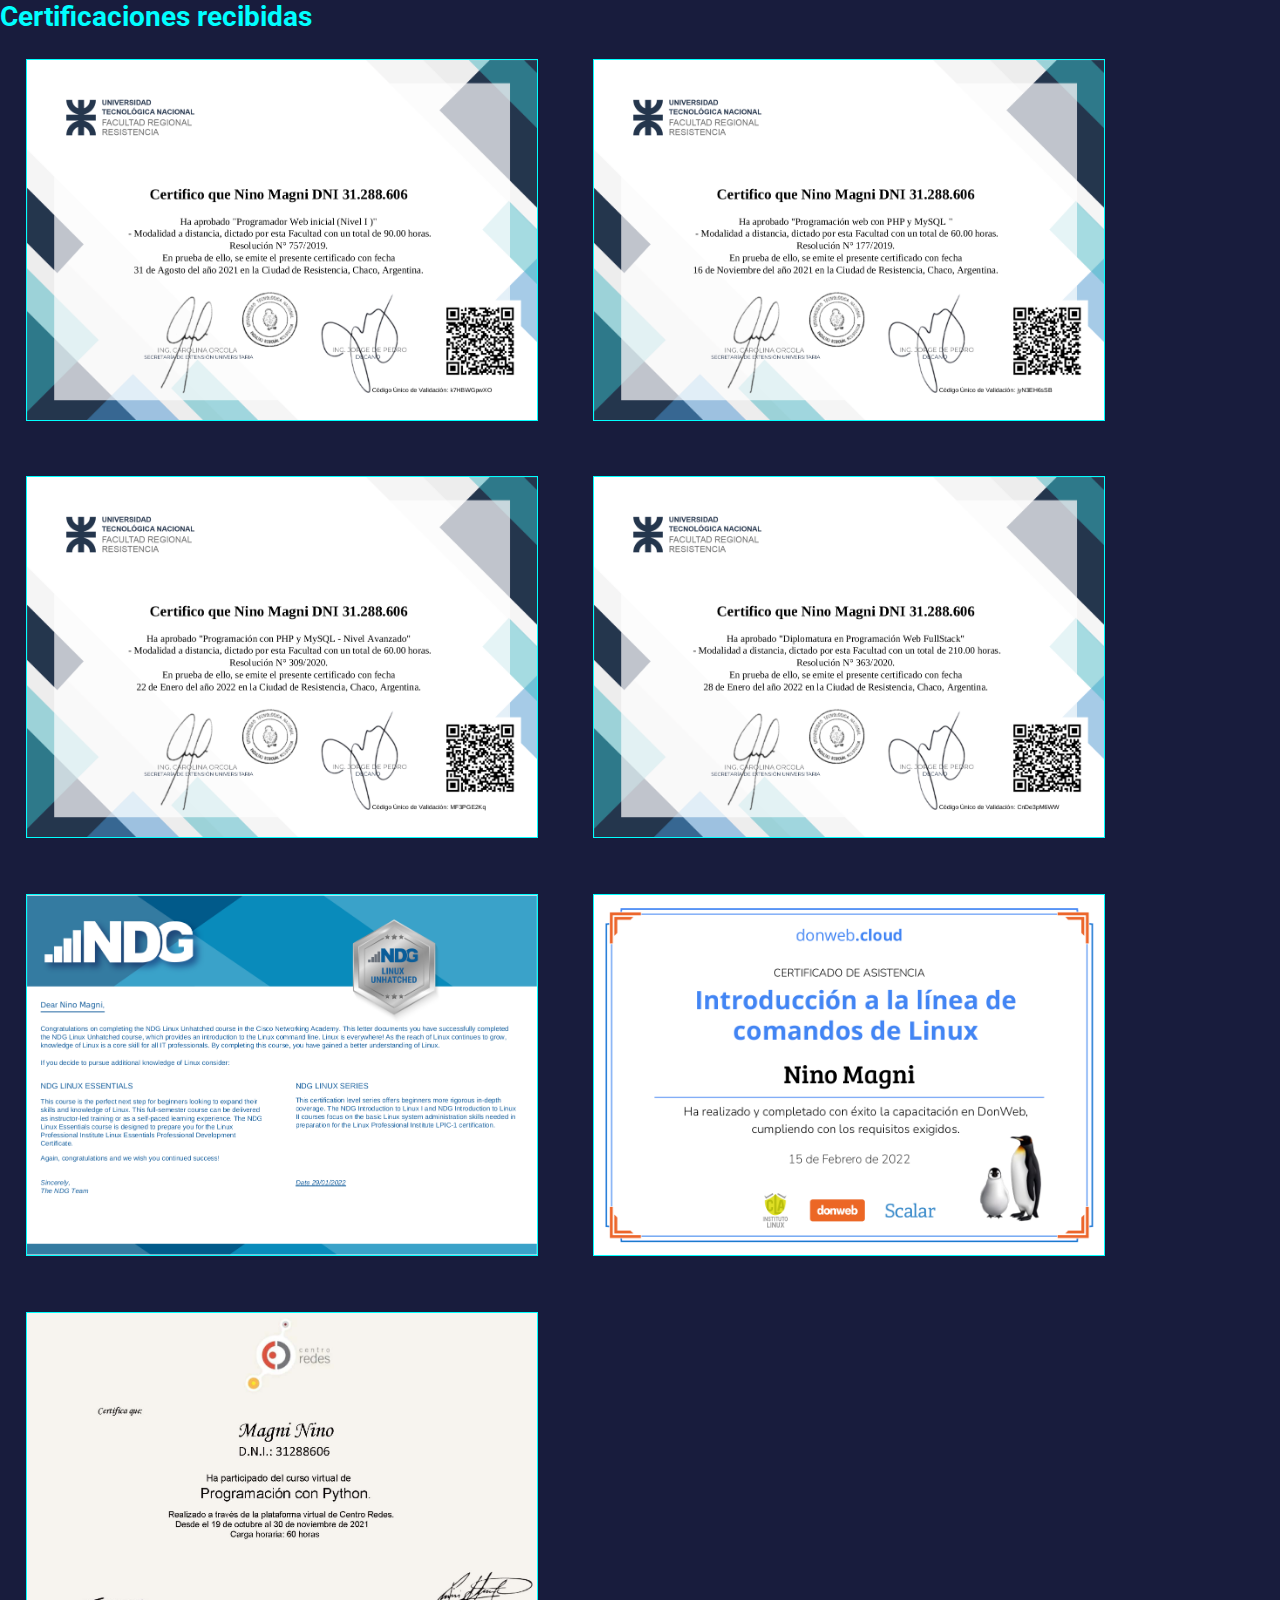
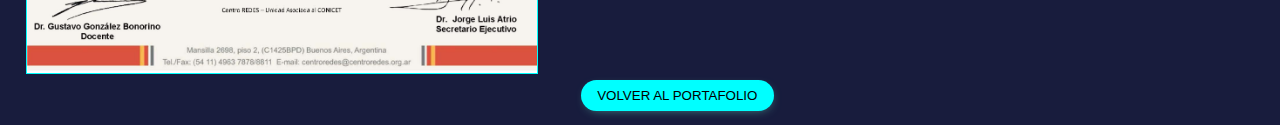
==== certificaciones.html @ 01655ffc "portafolio responsive" ====
<!DOCTYPE html>
<html lang="en">
<head>
    <meta charset="UTF-8">
    <meta http-equiv="X-UA-Compatible" content="IE=edge">
    <meta name="viewport" content="width=device-width, initial-scale=1.0">
    <title>Certificaciones</title>
    <link rel="stylesheet" href="css/style.css">
</head>
<body>
    <div class="contenedorDescripcion">
    <h2>Certificaciones recibidas</h2>

    <div class="contenedorImg">
    <img src="./certificaciones/cert_aprob_39301_2000_2_2021-08-31-10-09-14.png" alt="">
    <img src="./certificaciones/cert_aprob_39301_1996_2_2021-11-16-11-45-36.png" alt="">
    <img src="./certificaciones/cert_aprob_39301_2001_2_2022-01-22-09-38-11.png" alt="">
    <img src="./certificaciones/cerificadofinal.png" alt="">
    <img src="./certificaciones/NinoMagni-NDG Linux Unhatc-certificate.png" alt="">
    <img src="./certificaciones/ninomagni75_gmail_com.png" alt="">
    <img src="./certificaciones/Nino Magni.png" alt="">
    <a href="./index.html"><button class="btn_enviar">Volver al portafolio</button></a>
</div>
</div>
</body>
</html>
---- css/style.css ----
@import url('https://fonts.googleapis.com/css2?family=Roboto:wght@300&display=swap');
*{
    margin: 0;
    padding: 0;
    box-sizing: border-box;
}
body {
    font-family: 'Roboto', sans-serif;
    overflow-x: hidden;
    font-size: 16px;
}
.wrapper
{
    width: 100vw;
    background-color: #181c3d;
    color: rgb(252, 240, 255);
}
.navbar{
    display: flex;
    justify-content: space-between;
    padding: 2em;
}
.brand {
    margin-top: -7px;
}
.brand span {
    color: #00ffff;
}
.menu{
    display: flex;
    width: 50%;
    justify-content: space-around;
}
.menu li {
    list-style: none;
}

.menu a {
    color: #fff;
    text-decoration: none;
    padding: .625rem 1.25rem;
}
.menu .activo{
    color:#00ffff;
}
.menu a:hover{
    background-color: #00ffff;
    color: #181c3d;
    transition: ease-in .4s;
}
.main {
    margin: 0 auto;
    width: 80vw;
    height: 88vh;
    display: grid;
    grid-template-columns: repeat(2,1fr);
    align-items: center;
}
h1 {
    font-size: 3em;
}
.span {
    color: #00ffff;
}
.descargar-cv {
    padding: 10px 20px;
    background-color: #00ffff;
    border: none;
    border-radius: 1.25rem;
    margin-top: .625rem;
    cursor: pointer;
    box-shadow: .0625rem .1875rem .6875rem -0.3125rem rgba(102, 231, 200, .69);
}
.descargar-cv:hover{
    background-color: aliceblue;
    box-shadow: none;
}
.main img {
    width: 28em;
    
    border: .3125rem solid #00ffff;
    z-index: 1;
}
.about {
    display: grid;
    grid-template-columns: repeat(10, 1fr);
    width: 100vw;
    align-items: center;
}
.about img {
    width: 100%;
    grid-column: 1/5;
}
.about-info{
    grid-column: 5/10;
    padding: 3em;
}
.about-info h2 {
    font-size: 2em;
    color: #181c3d;
}
.divider {
    height: .25rem;
    width: 3.75rem;
    background-color: #00ffff;
    margin-top: .3125rem;
    margin-bottom: 2em;
}
.portafolio {
    background-color: #181c3d;
    width: 100vw;
    color: aliceblue;
}
.about p {
    margin-bottom: 1em;
}
.cabecera_portafolio{
    width: 100vw;
    padding: 5em;
}
.cabecera_portafolio h2 {
    font-size: 2em;
}
.portafolio .contenedor {
    width: 80vw;
    /*height: 80vw;*/
    margin: 0 auto;
    display: flex;
    justify-content: center;
    background-size:cover;
    
}
.tarjeta {
    width: 18.75rem;
    margin: 2em;
    background-color:#00ffff;
    color: #181c3d;
}
.tarjeta_img{
    width: 100%;
    height: 12.5rem;
    background-image: url(../img/pBiblio1.png);
    background-size: cover;
}
.tarjeta_img1{
    width: 100%;
    height: 12.5rem;
    background-image: url(../img/curriculo.png);
    background-size: cover;
}
.tarjeta_img2{
    width: 100%;
    height: 12.5rem;
    background-image: url(../img/pCalendar2.png);
    background-size: cover;
}
.titulo_tarjeta {
    padding: 2em;
}
.enlace_proyecto{
    display: flex;
    justify-content: space-evenly;
    
}
.enlace_proyecto a {
    color: #fff;
    text-decoration: none;
    color: #181c3d;
}
.enlace_proyecto i {
    font-size: 2em;
}
.tarjeta .enlace_proyecto {
    display: flex;
    align-self: center;
    margin: 1em;
}
.tarjeta .detalles-proyecto a{
    text-decoration: none;
    color: #181c3d;
    text-transform: uppercase;
}
.contenedor_proyecto{
    display: flex;
    width: 100%;
    justify-content: center;
    margin-top: 1em;
    color: #181c3d;
}
.seccion_contacto{
    background-color: #181c3d;
}
.encabezado_contacto{
    margin: 3em;
}
.encabezado_contacto h2{
    font-size: 2em;
    
}
.contenedor-contacto{
    padding: 3em;
    margin-top: -1.25rem;
    display: grid;
    grid-template-columns: repeat(2,1fr);
    align-items: center;
   
}
.contenedor-contacto img{
    opacity: 0.1;
    bottom: 0rem;
}
form{
    display: flex;
    flex-direction: column;
    margin: 2em;
}
form input {
    padding: .625em 1.25em;
    margin-bottom: 1em;
    background: none;
    border: none;
    border-bottom: .0625em solid #fff;
    color: aliceblue;
}
form textarea {
    height: 9.375em;
    background: none;
    color: aliceblue;
    padding: 1.5em;
    border-bottom: .0625rem solid #fff;
}
.btn_enviar{
    padding: .625em 1.25em;
    margin: 1em;
    border: none;
    text-transform: uppercase;
    background-color: #00ffff;
    border-radius: 1.25em;
    cursor: pointer;
    box-shadow: .0625rem .1875rem .6875rem -0.3125rem rgba(102, 231, 200, .69);
    
}
.btn_enviar:hover{
    background-color: aliceblue;
    box-shadow: none;
}
.footer {
    display: flex;
    flex-direction: column;
    justify-content: center;
    align-items: center;
    width: 100vw;
    height: 12.5em;
    background-color: #00ffff;
    color: #181c3d;
}
.contenido_footer h2{
    font-size: 3em;
}
.contenido_footer h5,
.redes_sociales i {
    font-size: 1.5em;
}
.redes_sociales {
    display: flex;
    justify-content: space-evenly;
    width: 18.75em;
    margin-top: 1em;
}

.contenedorDescripcion{
    background-color: #181c3d;
   
}
.contenedorDescripcion h2{
    color: aqua;
    font-size: 1.75em;
    
}
.contenedorDescripcion p{
    padding: .1875em;
    color: aqua;
    font-size: 1.25em;
    margin: .1875em;
}

.contenedorImg img{
    width: 40%;
    background-size: cover;
    border: aqua solid .0625em;
    margin: 2%;
    align-items: center;
}

/*inicio media para celulares*/
@media all and (max-width: 599px) {
    header, section, footer {
width: 90%;
    }

body{
    font-size: 9px;
}

.main {
    display: block;
    
}
.contenedor-contacto img{
    display: none;
}
.contenedor_proyecto{
    grid-gap:auto;
}
.menu{
width: 100%;
align-content:center;

}
.menu a{
padding:0;
}
.main img {
margin:1em;
margin-top:4em;
}
.portafolio .contenedor{
display: block;
}
.info-content a{
padding:1.5em;
margin-top:1em;
}
.info-content p{
margin:1em;
}
.brand{
display:none;
}
.wrapper{
height:60em;
}
.about {
display:block;
}
.tarjeta{

padding:0;
margin:0;
}
.tarjeta_img{
background-size:cover;

}

}
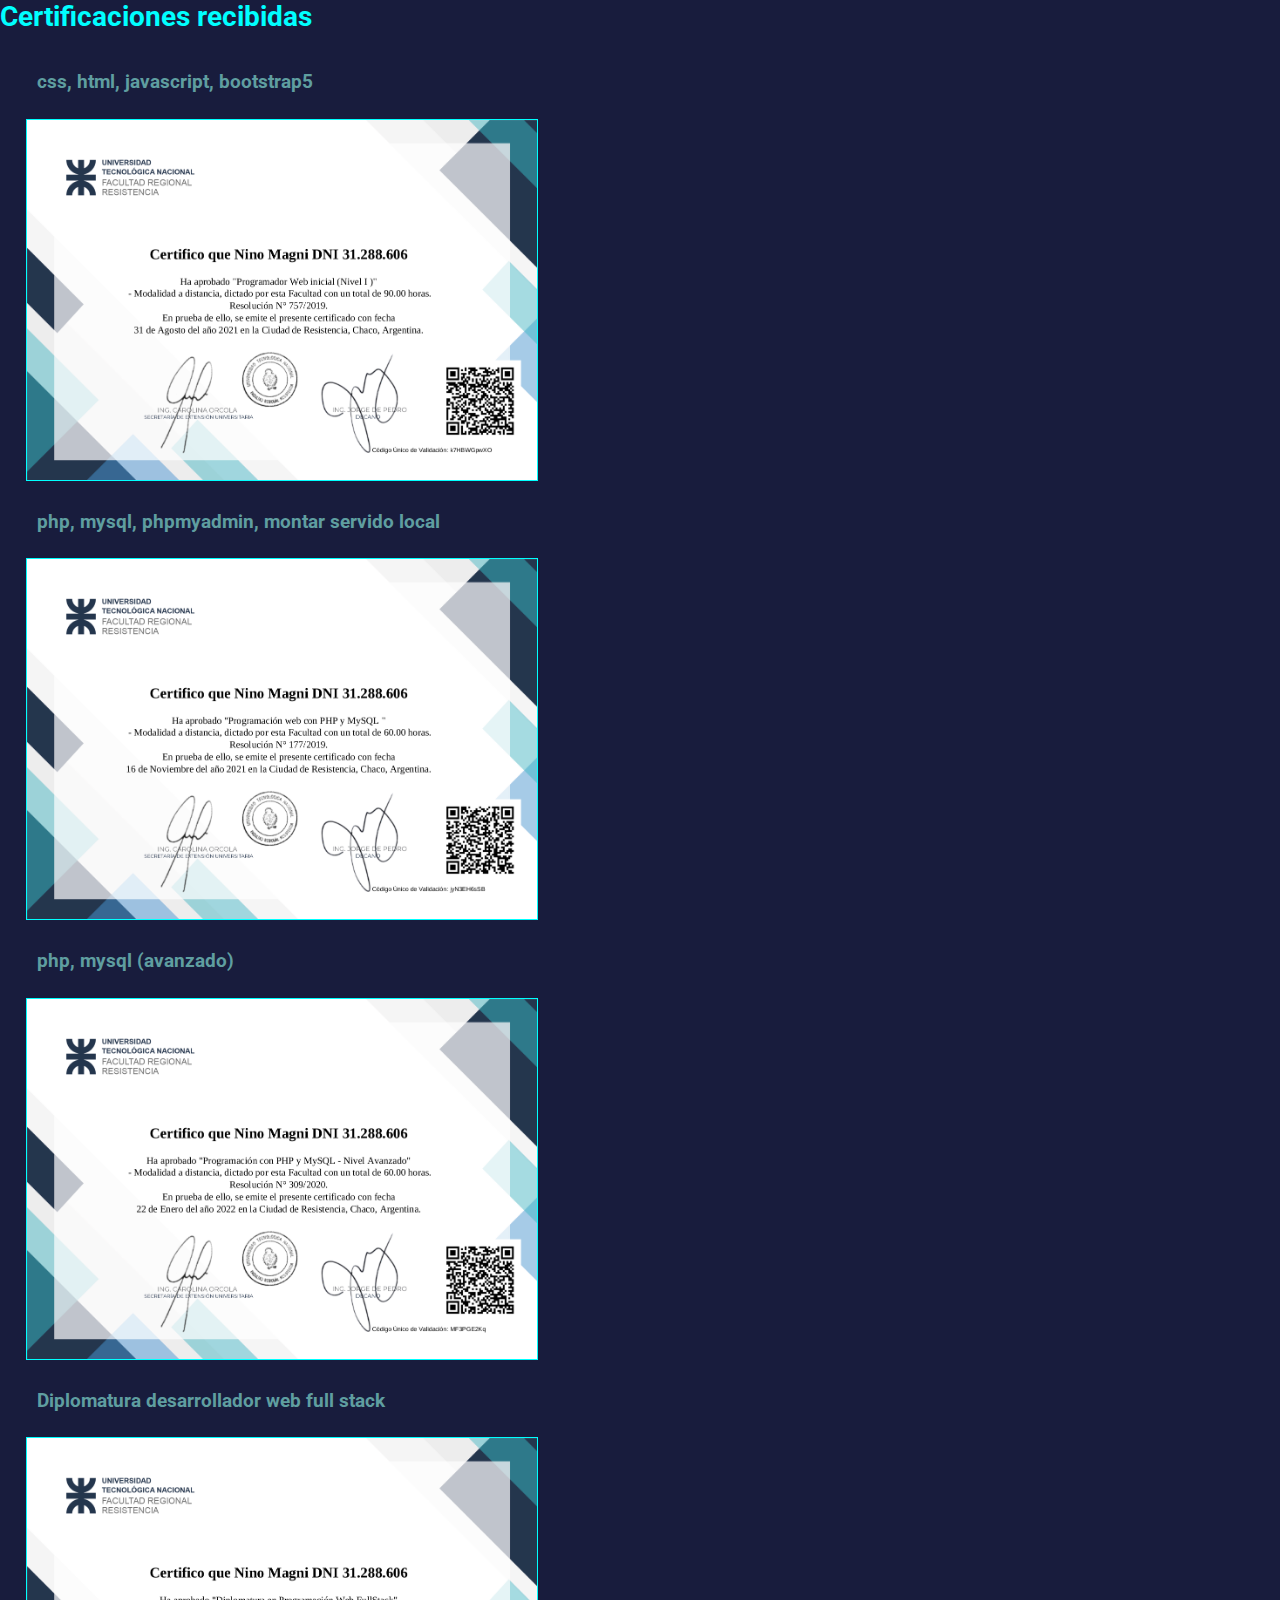
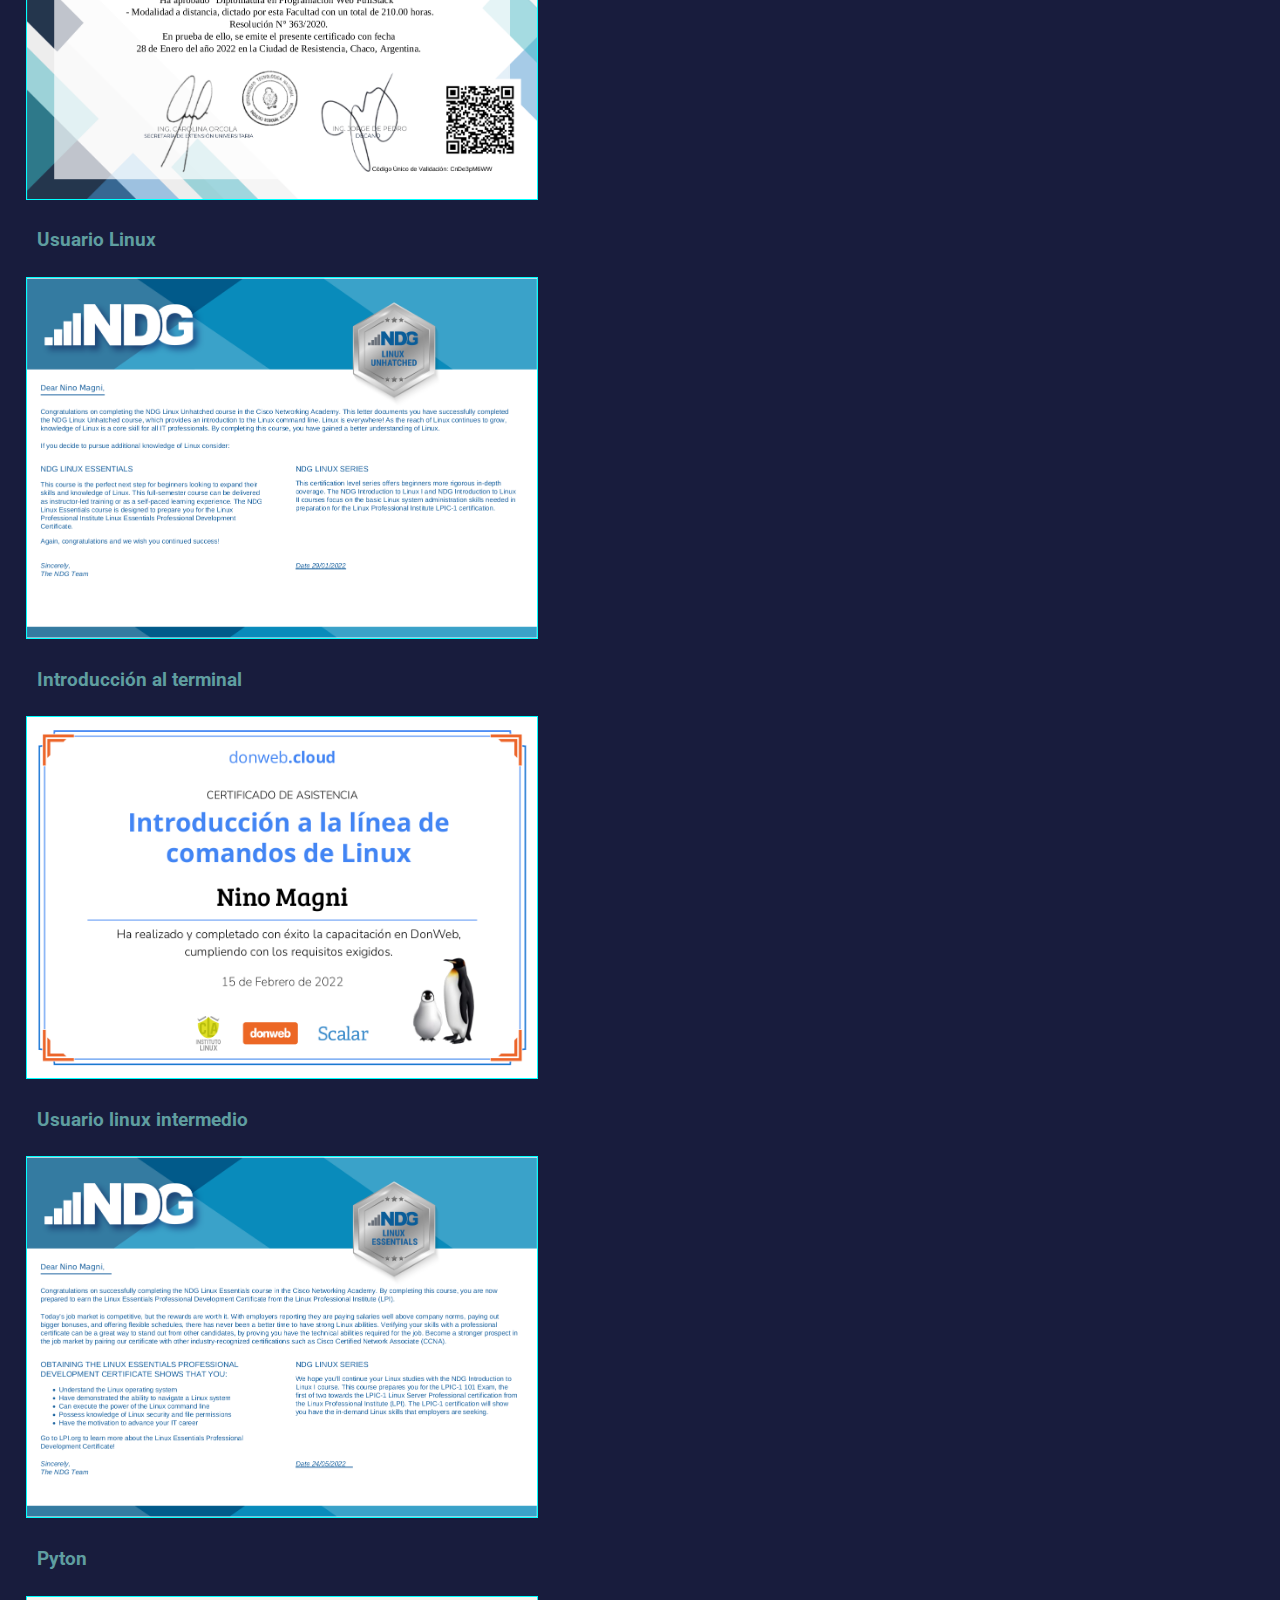
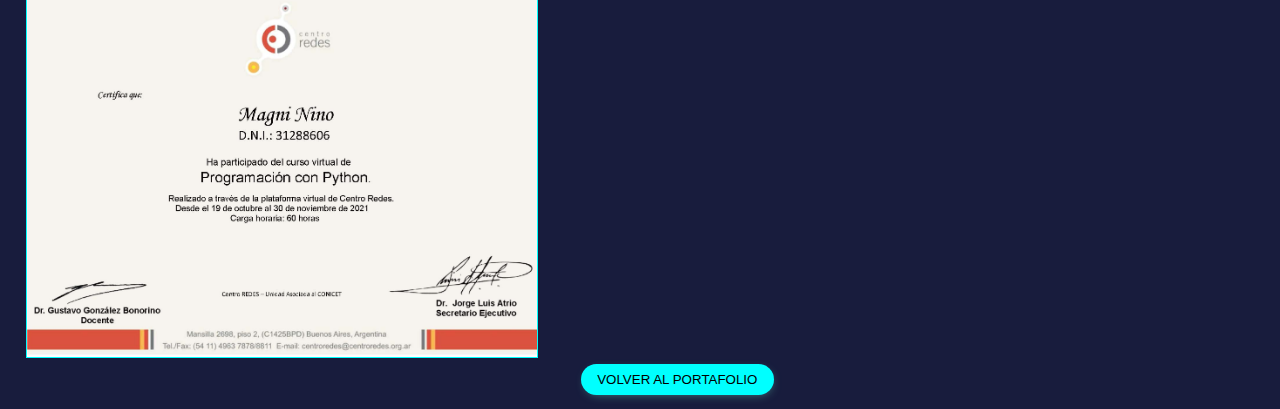
==== commit 6bc6faed: "acualizacion mayo" ====
--- a/certificaciones.html
+++ b/certificaciones.html
@@ -9,15 +9,24 @@
 </head>
 <body>
     <div class="contenedorDescripcion">
-    <h2>Certificaciones recibidas</h2>
+    <h2>Certificaciones recibidas</h2><br><br>
 
     <div class="contenedorImg">
+        <h3>css, html, javascript, bootstrap5</h3>
     <img src="./certificaciones/cert_aprob_39301_2000_2_2021-08-31-10-09-14.png" alt="">
+        <h3>php, mysql, phpmyadmin, montar servido local</h3>
     <img src="./certificaciones/cert_aprob_39301_1996_2_2021-11-16-11-45-36.png" alt="">
+        <h3>php, mysql (avanzado)</h3>
     <img src="./certificaciones/cert_aprob_39301_2001_2_2022-01-22-09-38-11.png" alt="">
+        <h3>Diplomatura desarrollador web full stack</h3>
     <img src="./certificaciones/cerificadofinal.png" alt="">
+        <h3>Usuario Linux</h3>
     <img src="./certificaciones/NinoMagni-NDG Linux Unhatc-certificate.png" alt="">
+        <h3>Introducción al terminal</h3>
     <img src="./certificaciones/ninomagni75_gmail_com.png" alt="">
+        <h3>Usuario linux intermedio</h3>
+    <img src="./certificaciones/NinoMagni-NDG Linux Essent-certificate.png" alt="">
+        <h3>Pyton</h3>
     <img src="./certificaciones/Nino Magni.png" alt="">
     <a href="./index.html"><button class="btn_enviar">Volver al portafolio</button></a>
 </div>
--- a/css/style.css
+++ b/css/style.css
@@ -274,8 +274,11 @@
 }
 .contenedorDescripcion h2{
     color: aqua;
-    font-size: 1.75em;
-    
+    font-size: 1.75em;  
+}
+.contenedorDescripcion h3{
+    color: cadetblue;
+    margin-left: 2em;
 }
 .contenedorDescripcion p{
     padding: .1875em;
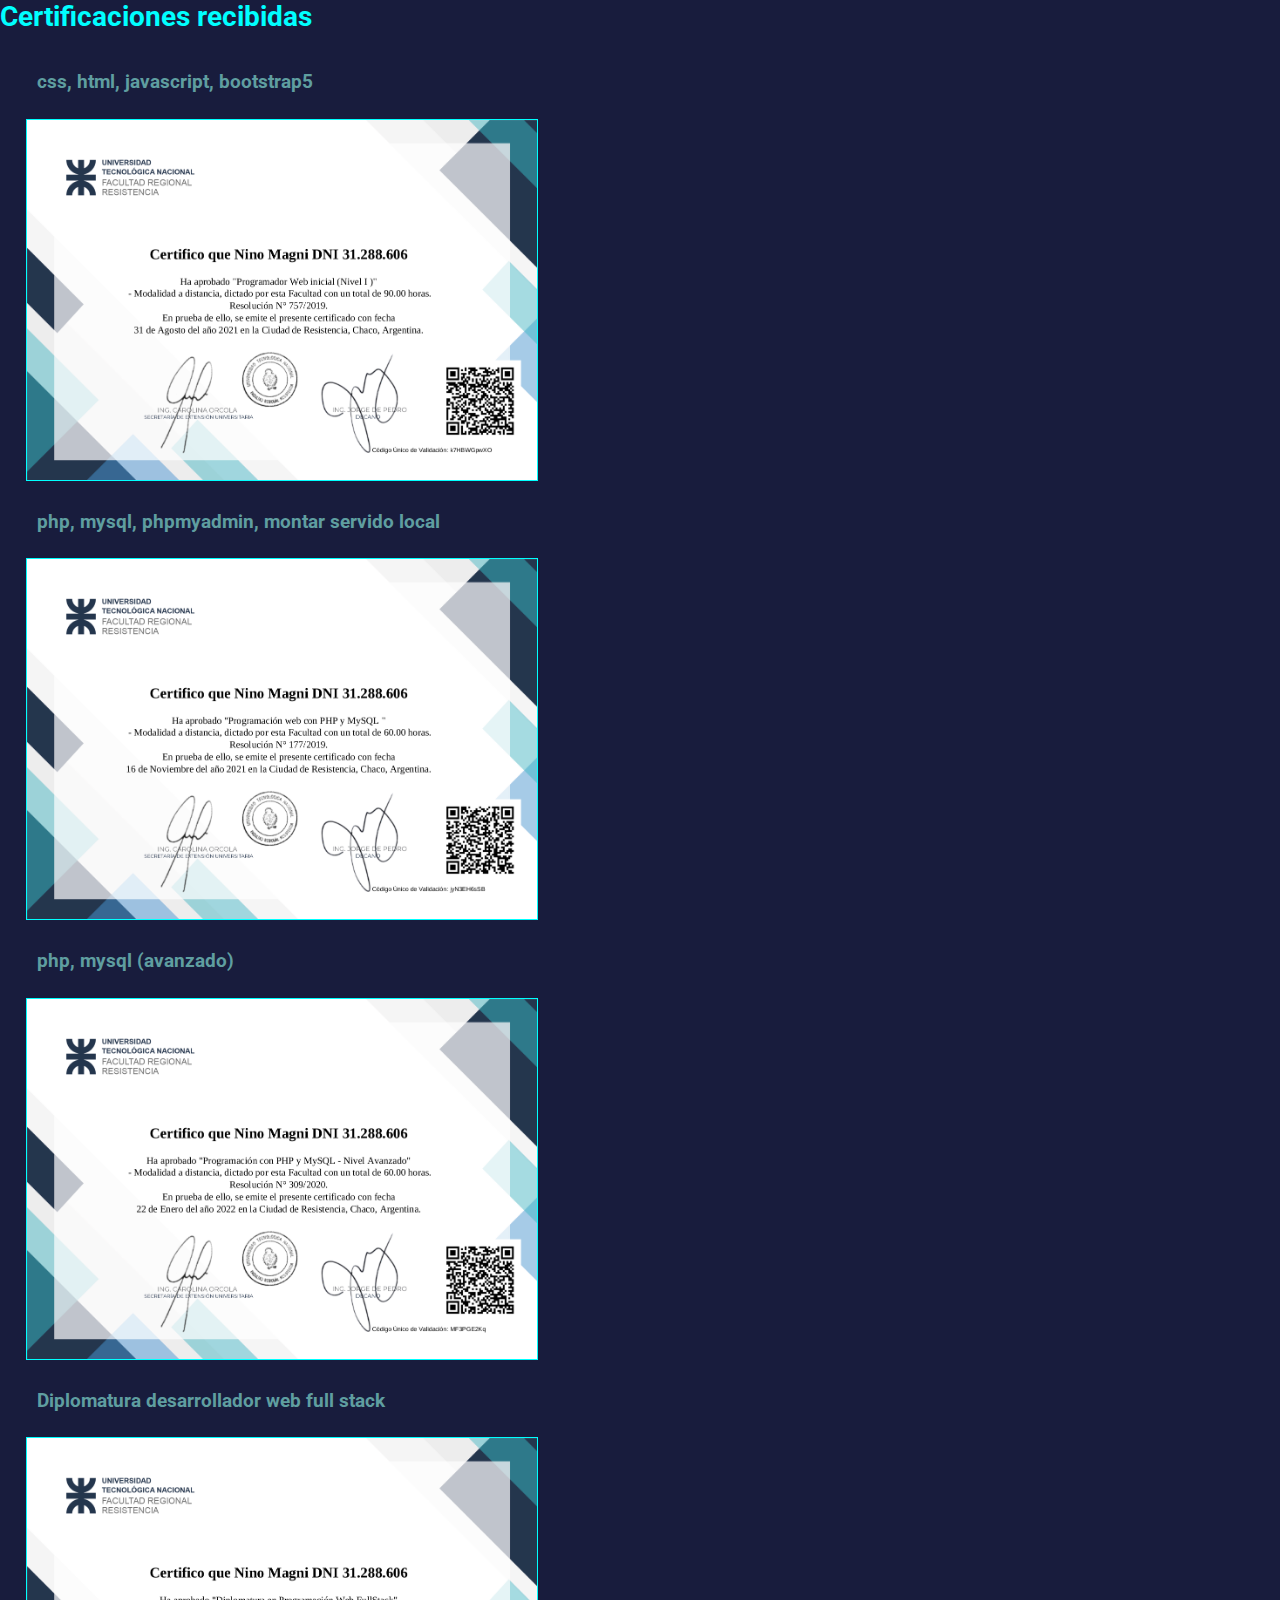
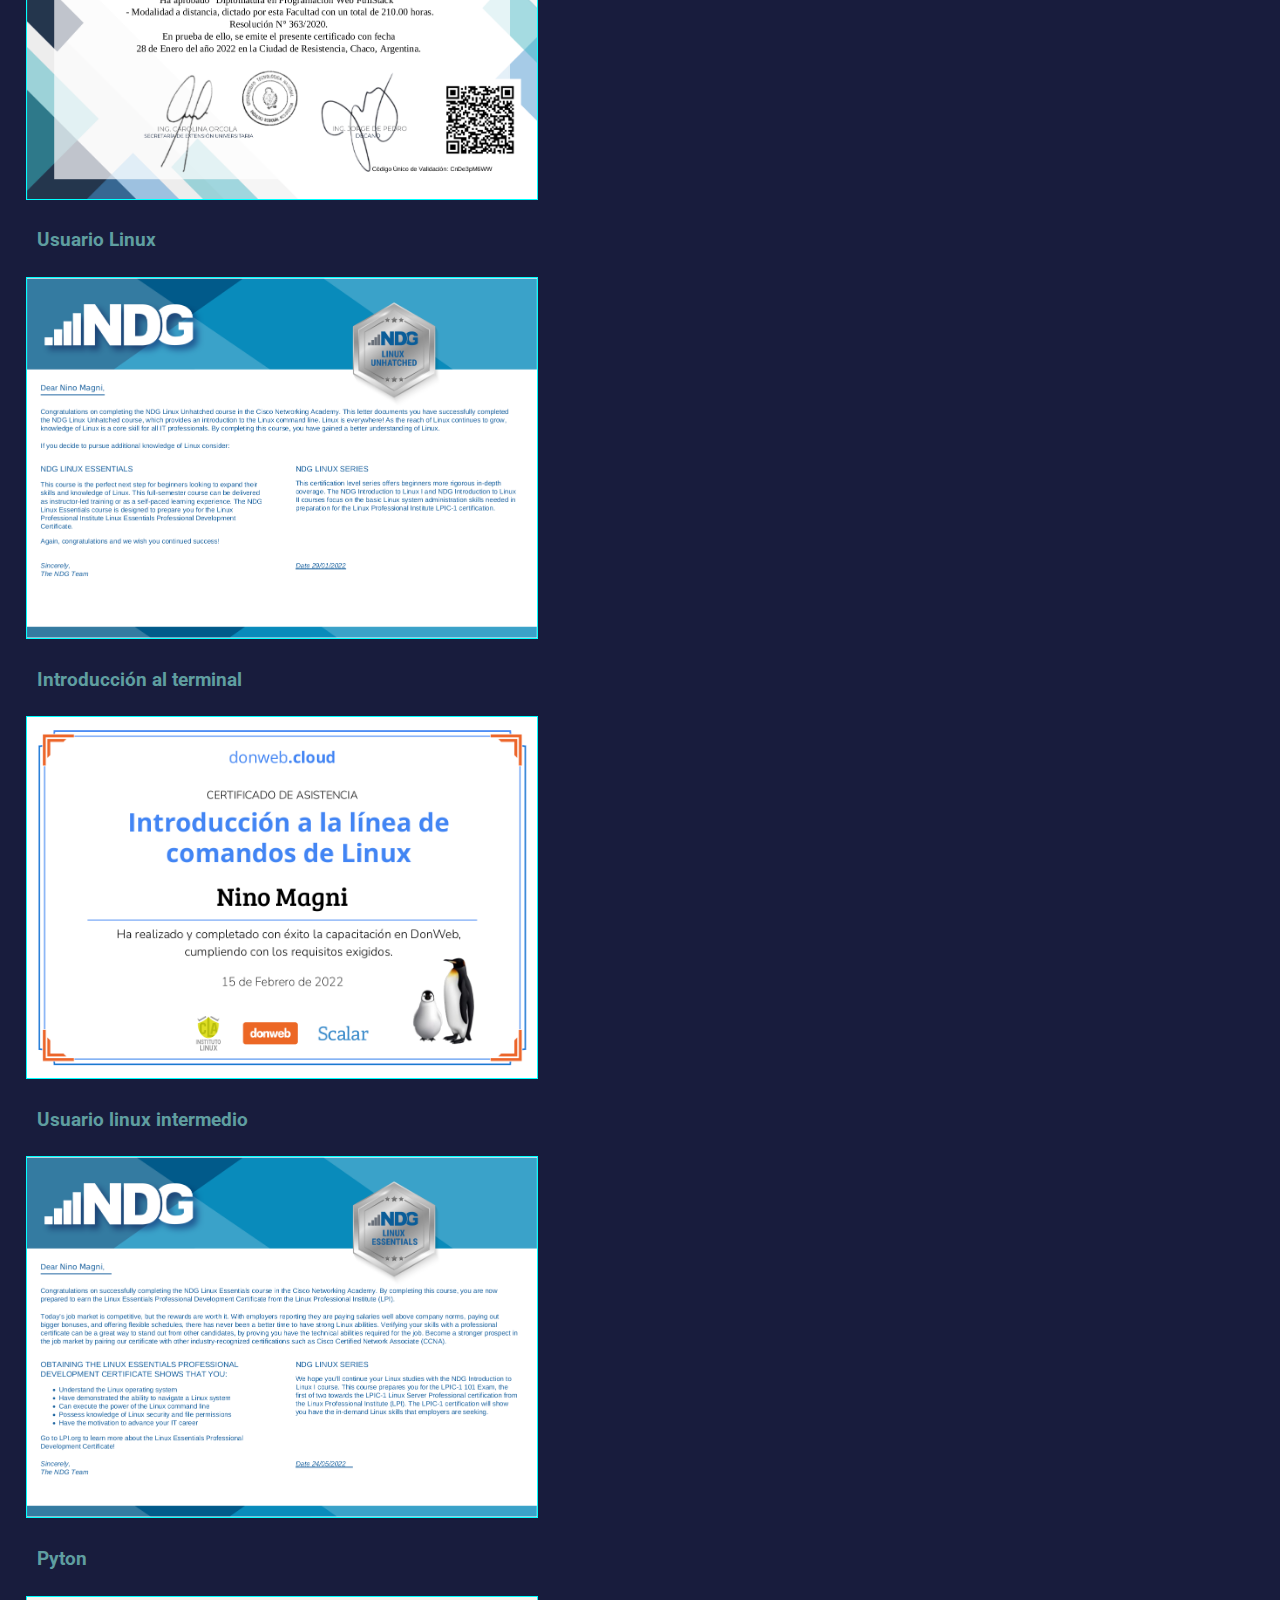
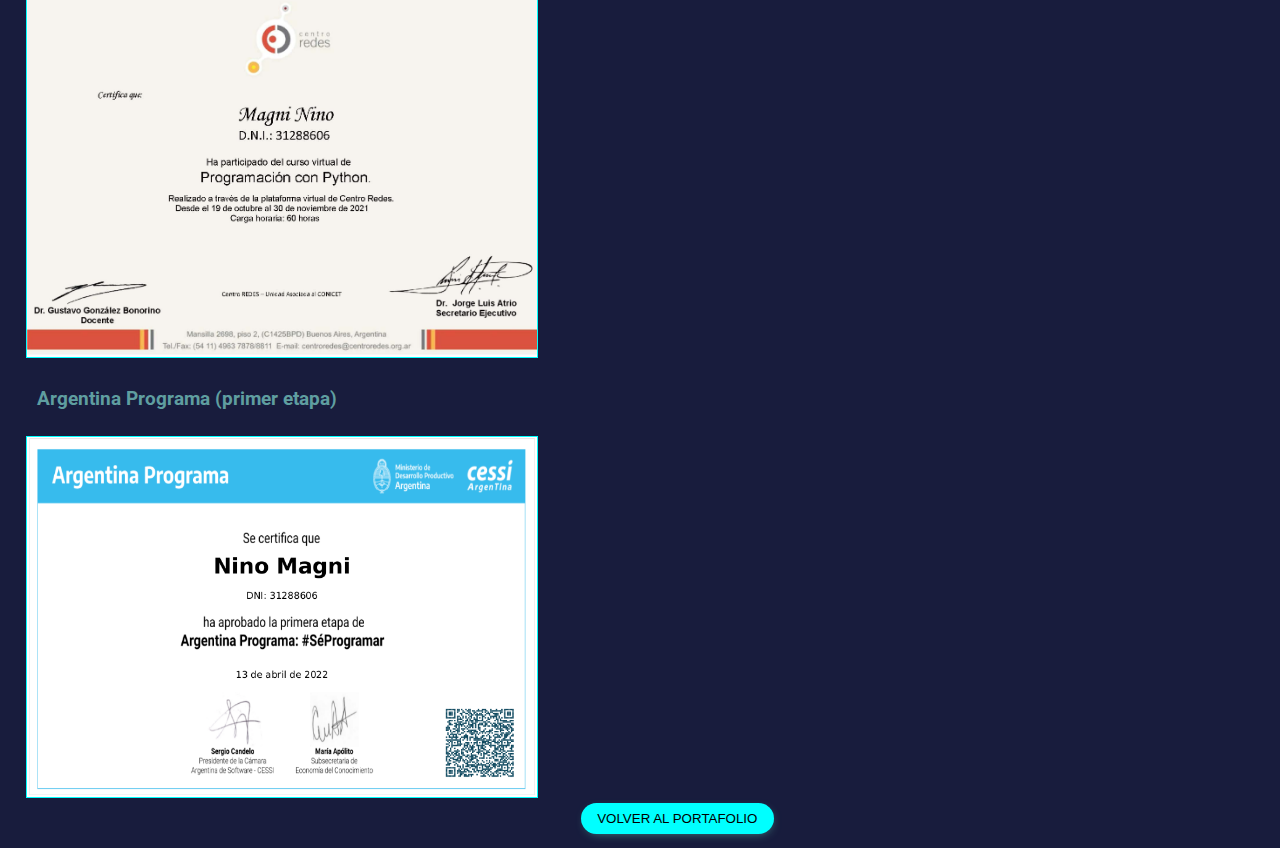
==== commit c63b4100: "actualizacion de curriculum vitae" ====
--- a/certificaciones.html
+++ b/certificaciones.html
@@ -28,6 +28,8 @@
     <img src="./certificaciones/NinoMagni-NDG Linux Essent-certificate.png" alt="">
         <h3>Pyton</h3>
     <img src="./certificaciones/Nino Magni.png" alt="">
+        <h3>Argentina Programa (primer etapa)</h3>
+    <img src="./certificaciones/argentina_programa.png" alt="">
     <a href="./index.html"><button class="btn_enviar">Volver al portafolio</button></a>
 </div>
 </div>
--- a/css/style.css
+++ b/css/style.css
@@ -355,5 +355,8 @@
 background-size:cover;
 
 }
-
-}
+.contenedorDescripcion {
+    height: 100%;
+   
+}
+}
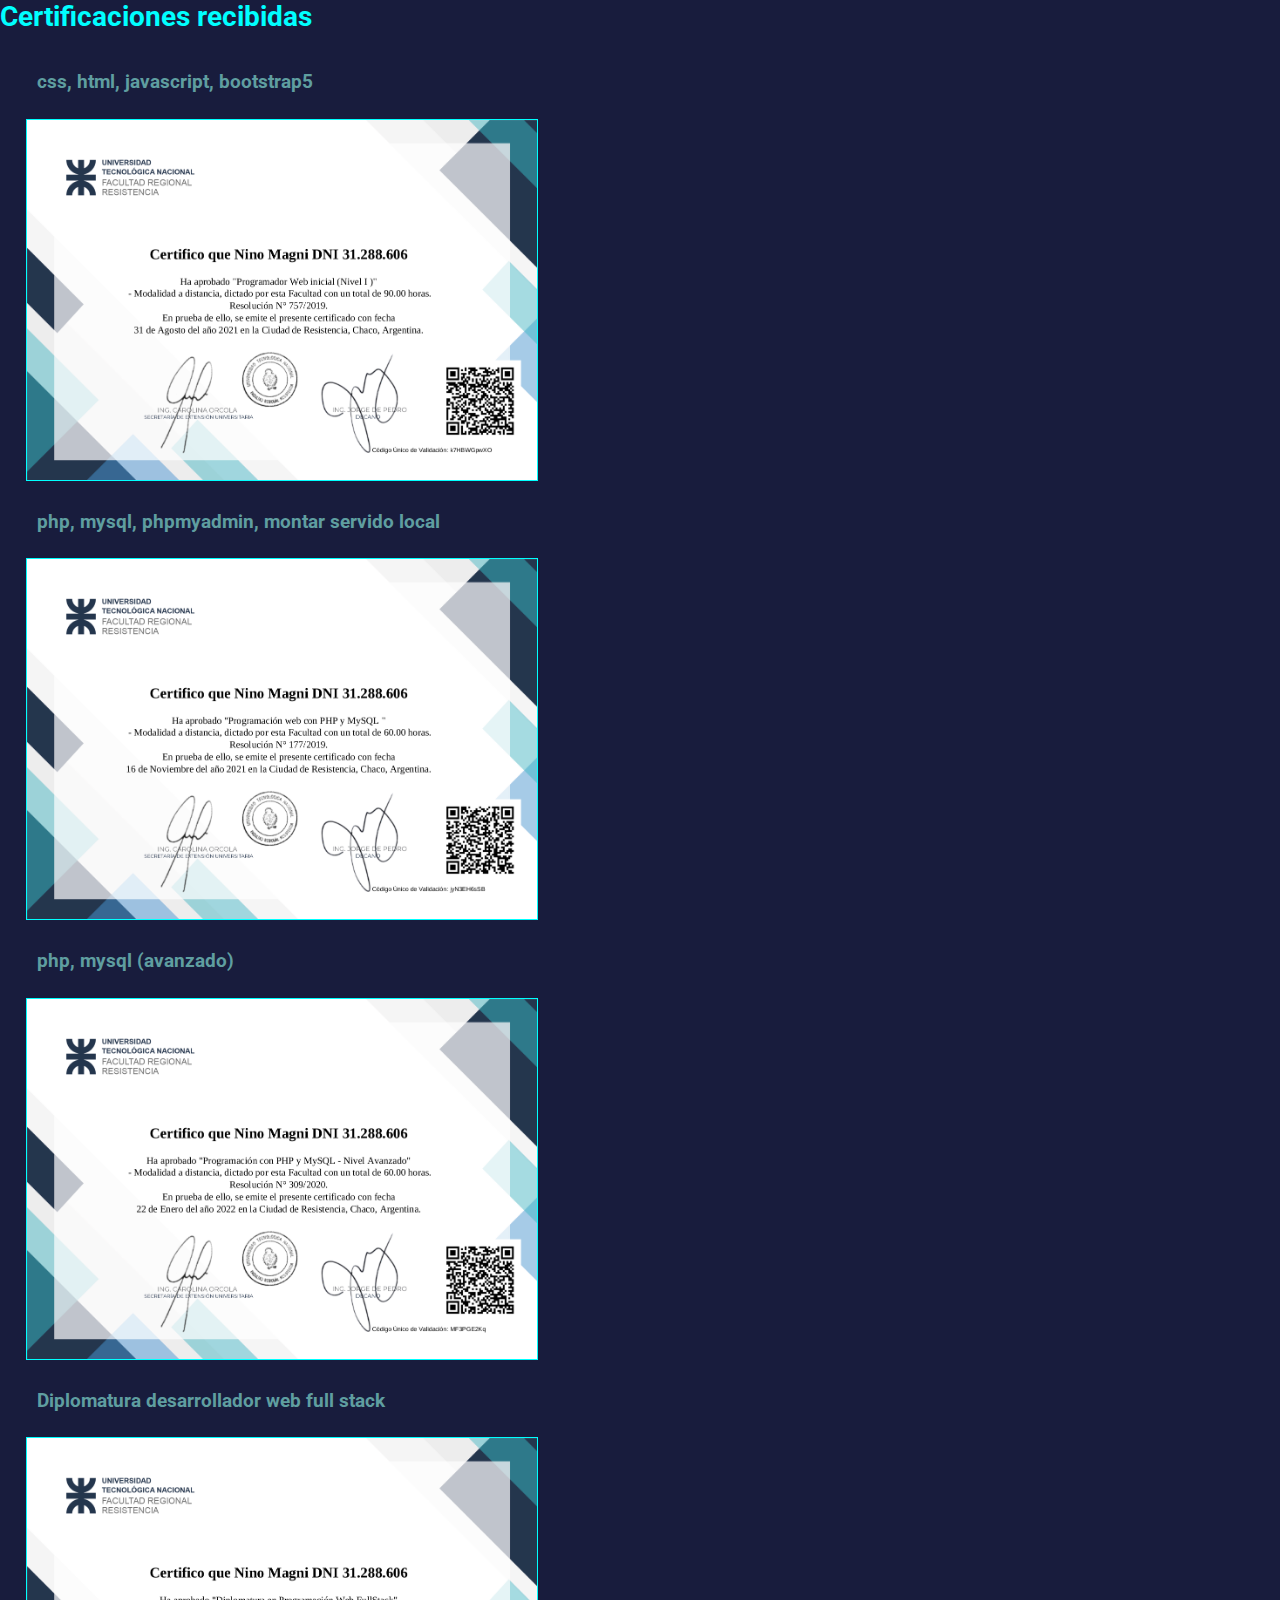
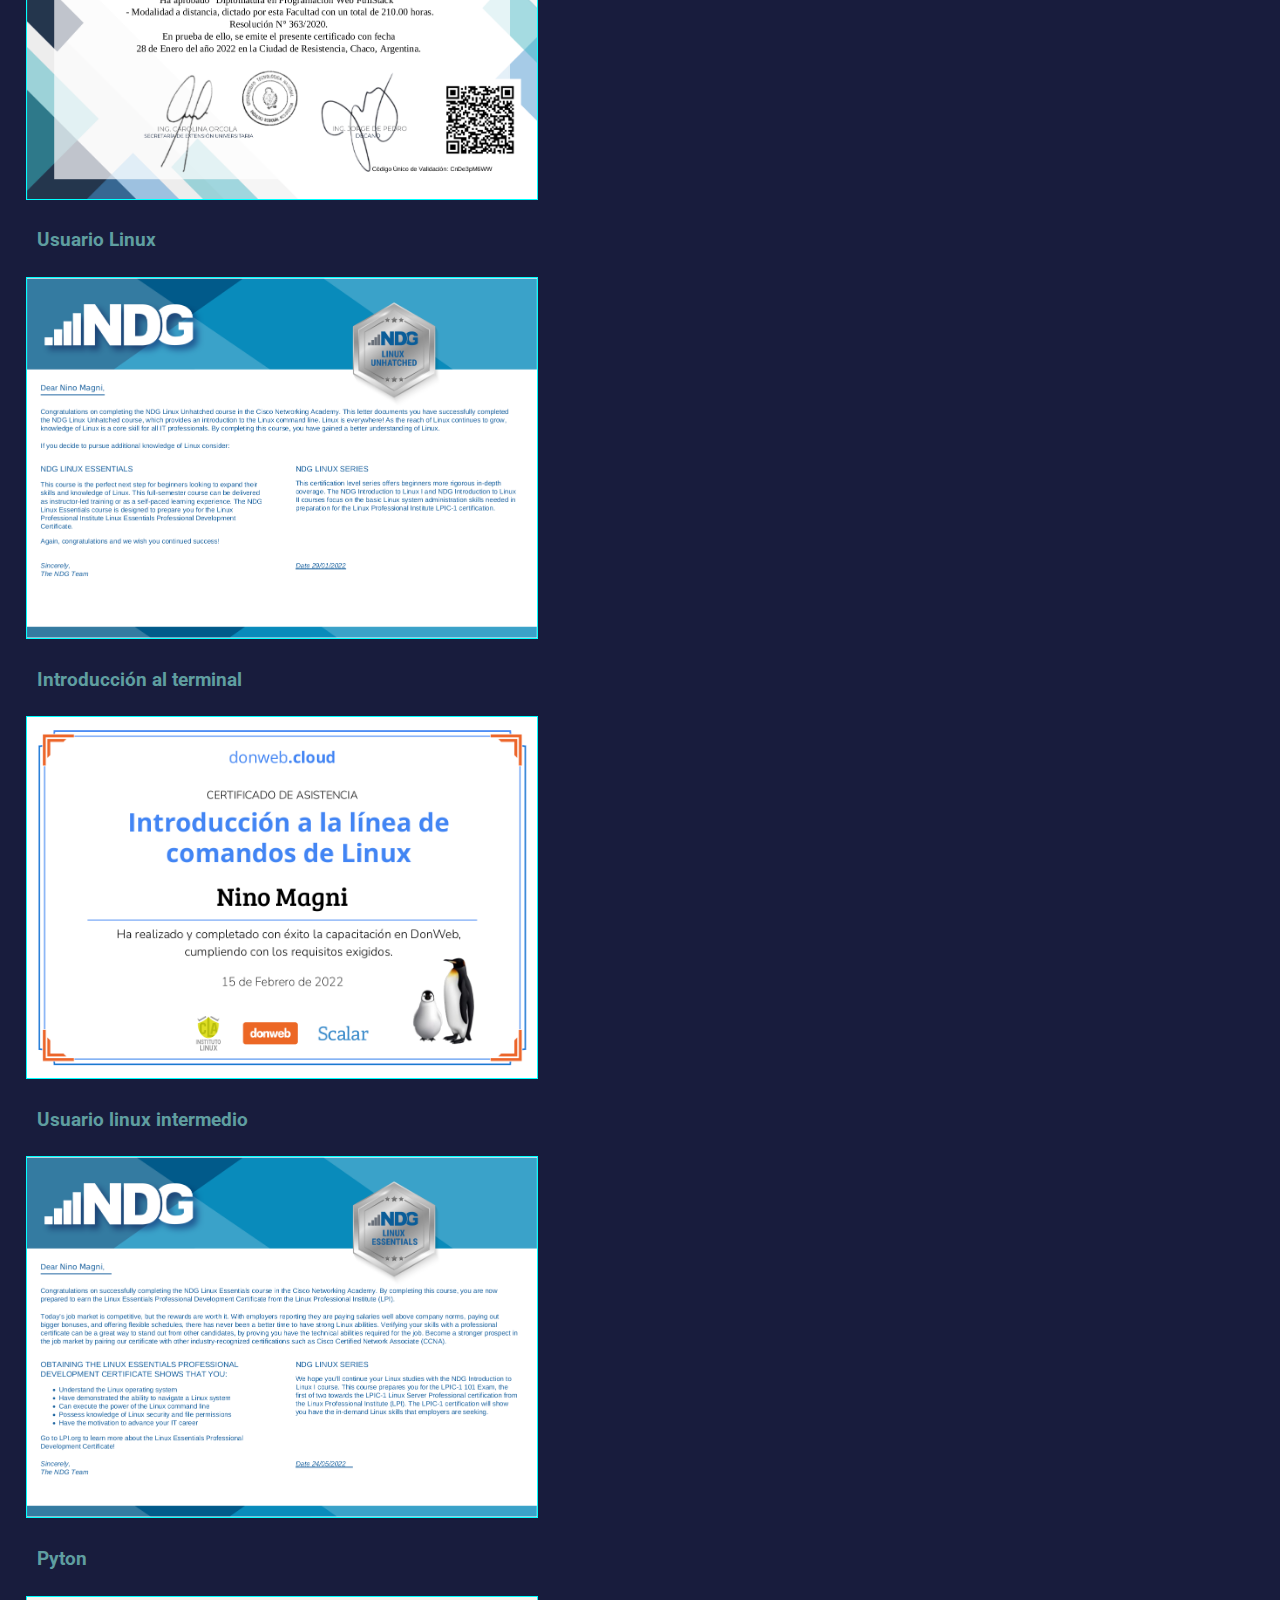
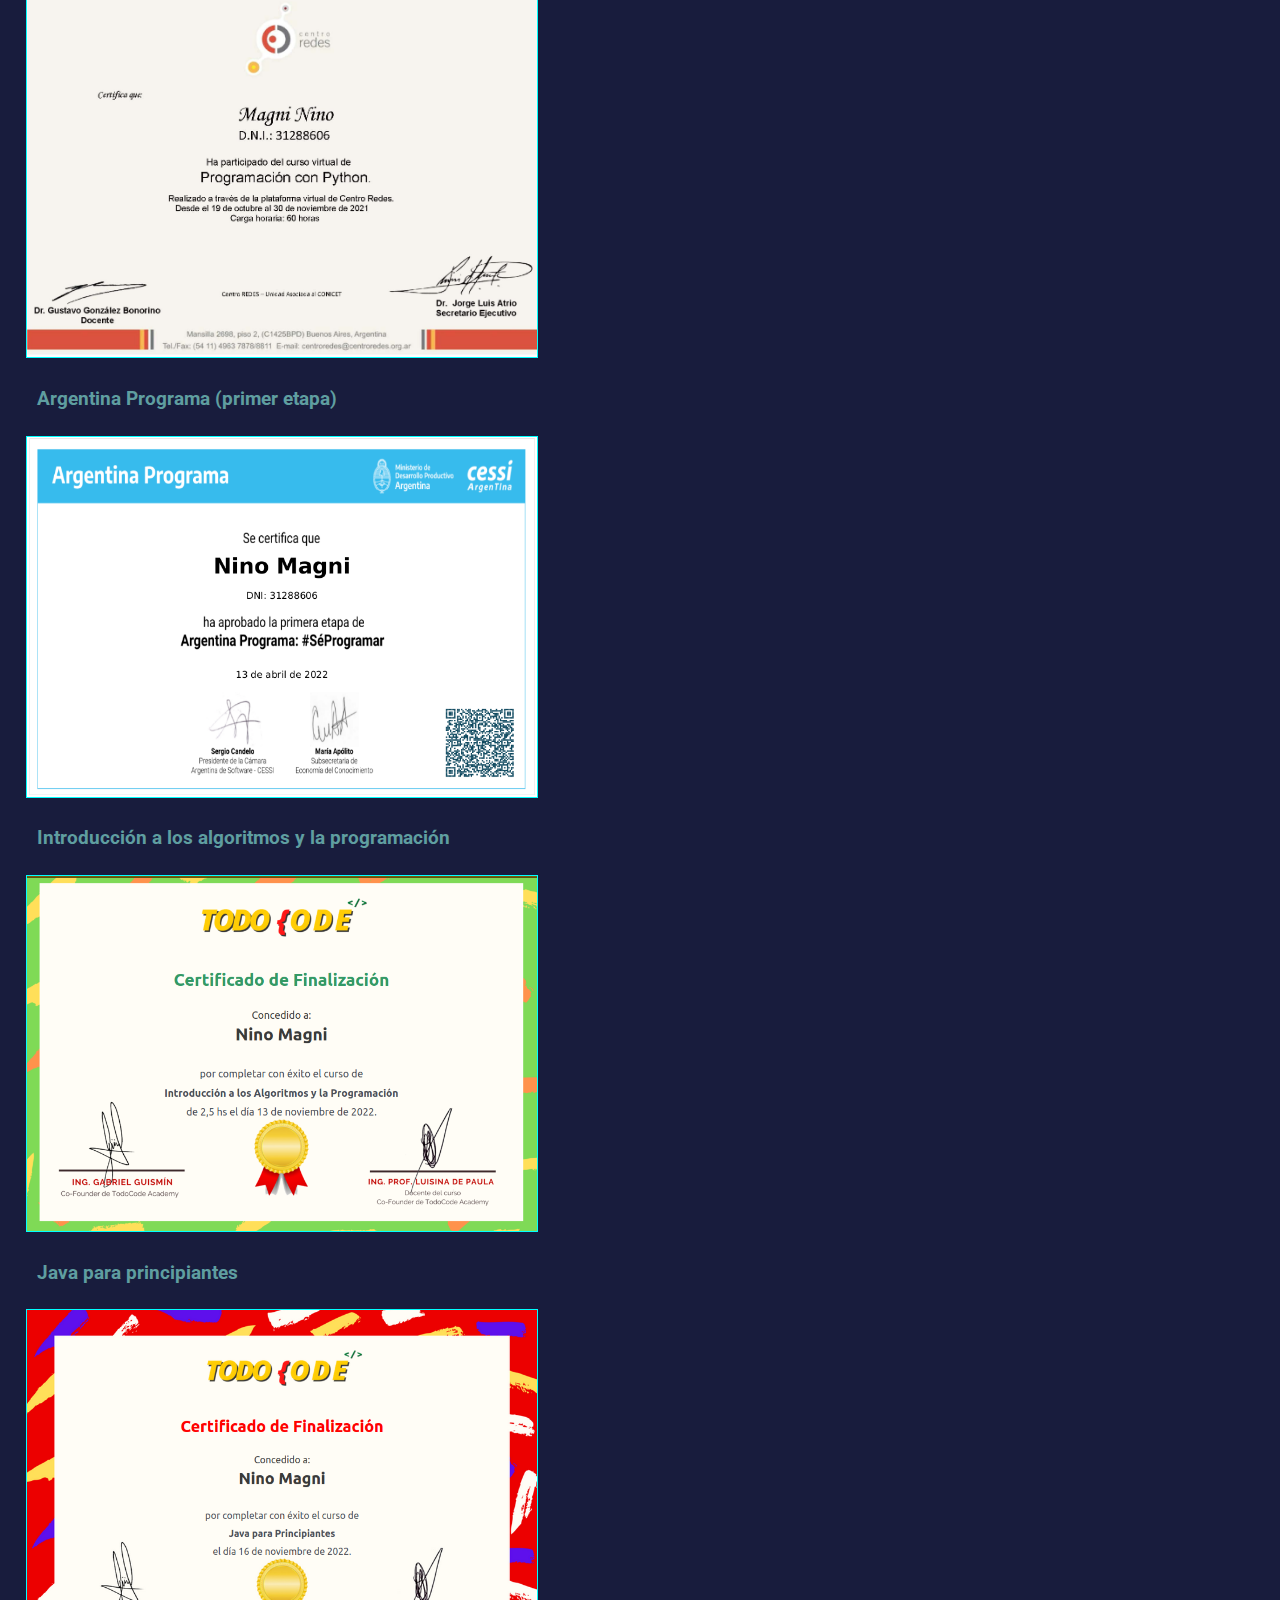
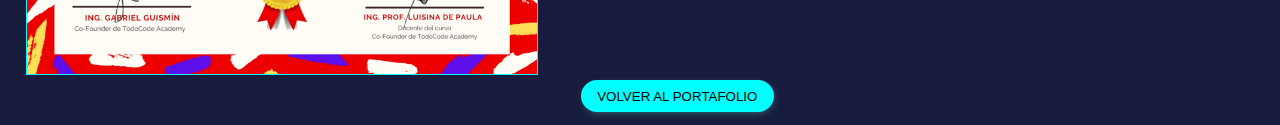
==== commit bd4efd39: "cambio foto de perfil" ====
--- a/certificaciones.html
+++ b/certificaciones.html
@@ -30,6 +30,10 @@
     <img src="./certificaciones/Nino Magni.png" alt="">
         <h3>Argentina Programa (primer etapa)</h3>
     <img src="./certificaciones/argentina_programa.png" alt="">
+        <h3>Introducción a los algoritmos y la programación</h3>
+    <img src="./certificaciones/introduccion.png" alt="">
+        <h3>Java para principiantes</h3>
+    <img src="./certificaciones/java.png" alt="">
     <a href="./index.html"><button class="btn_enviar">Volver al portafolio</button></a>
 </div>
 </div>
--- a/css/style.css
+++ b/css/style.css
@@ -152,6 +152,20 @@
     width: 100%;
     height: 12.5rem;
     background-image: url(../img/pCalendar2.png);
+    background-size: cover;
+}
+
+.tarjeta_img3{
+    width: 100%;
+    height: 12.5rem;
+    background-image: url(../img/pVacaciones1.png);   
+    background-size: cover;
+}
+
+.tarjeta_img4{
+    width: 100%;
+    height: 12.5rem;
+    background-image: url(../img/Pport.png);
     background-size: cover;
 }
 .titulo_tarjeta {
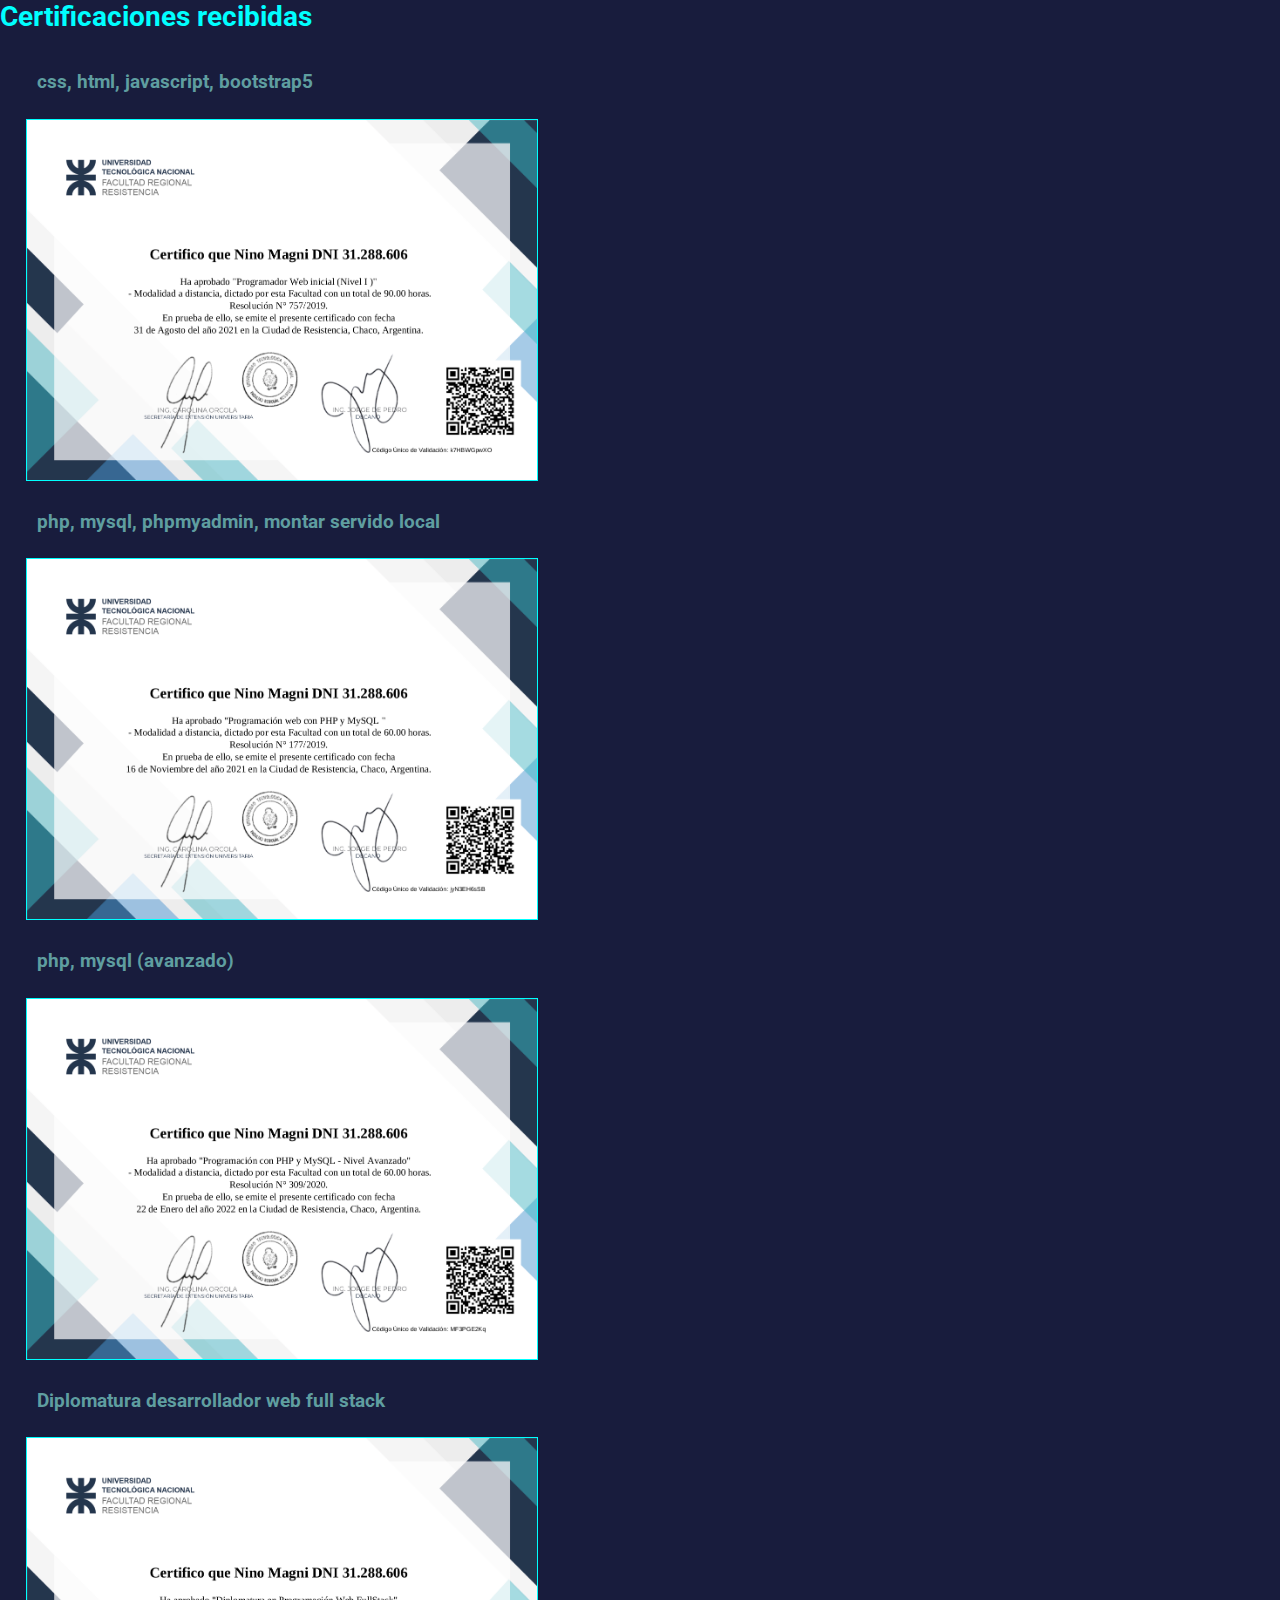
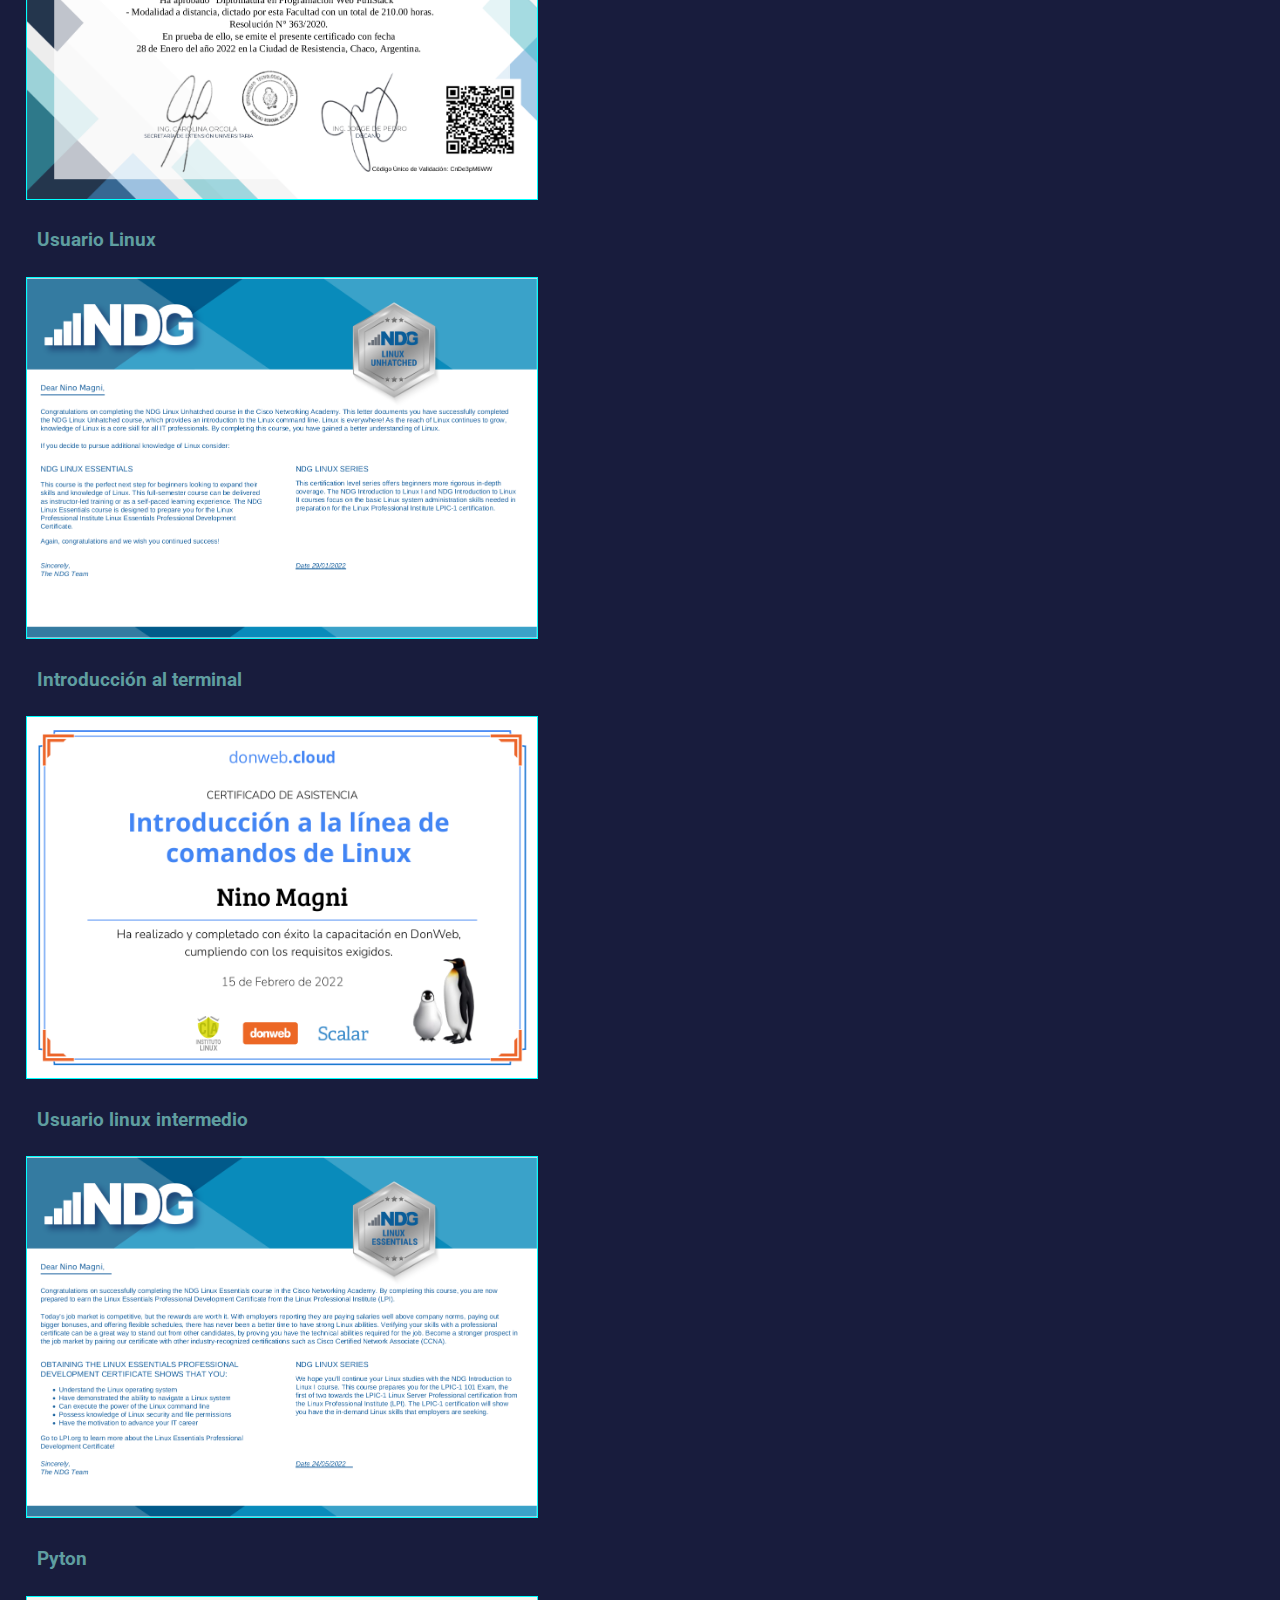
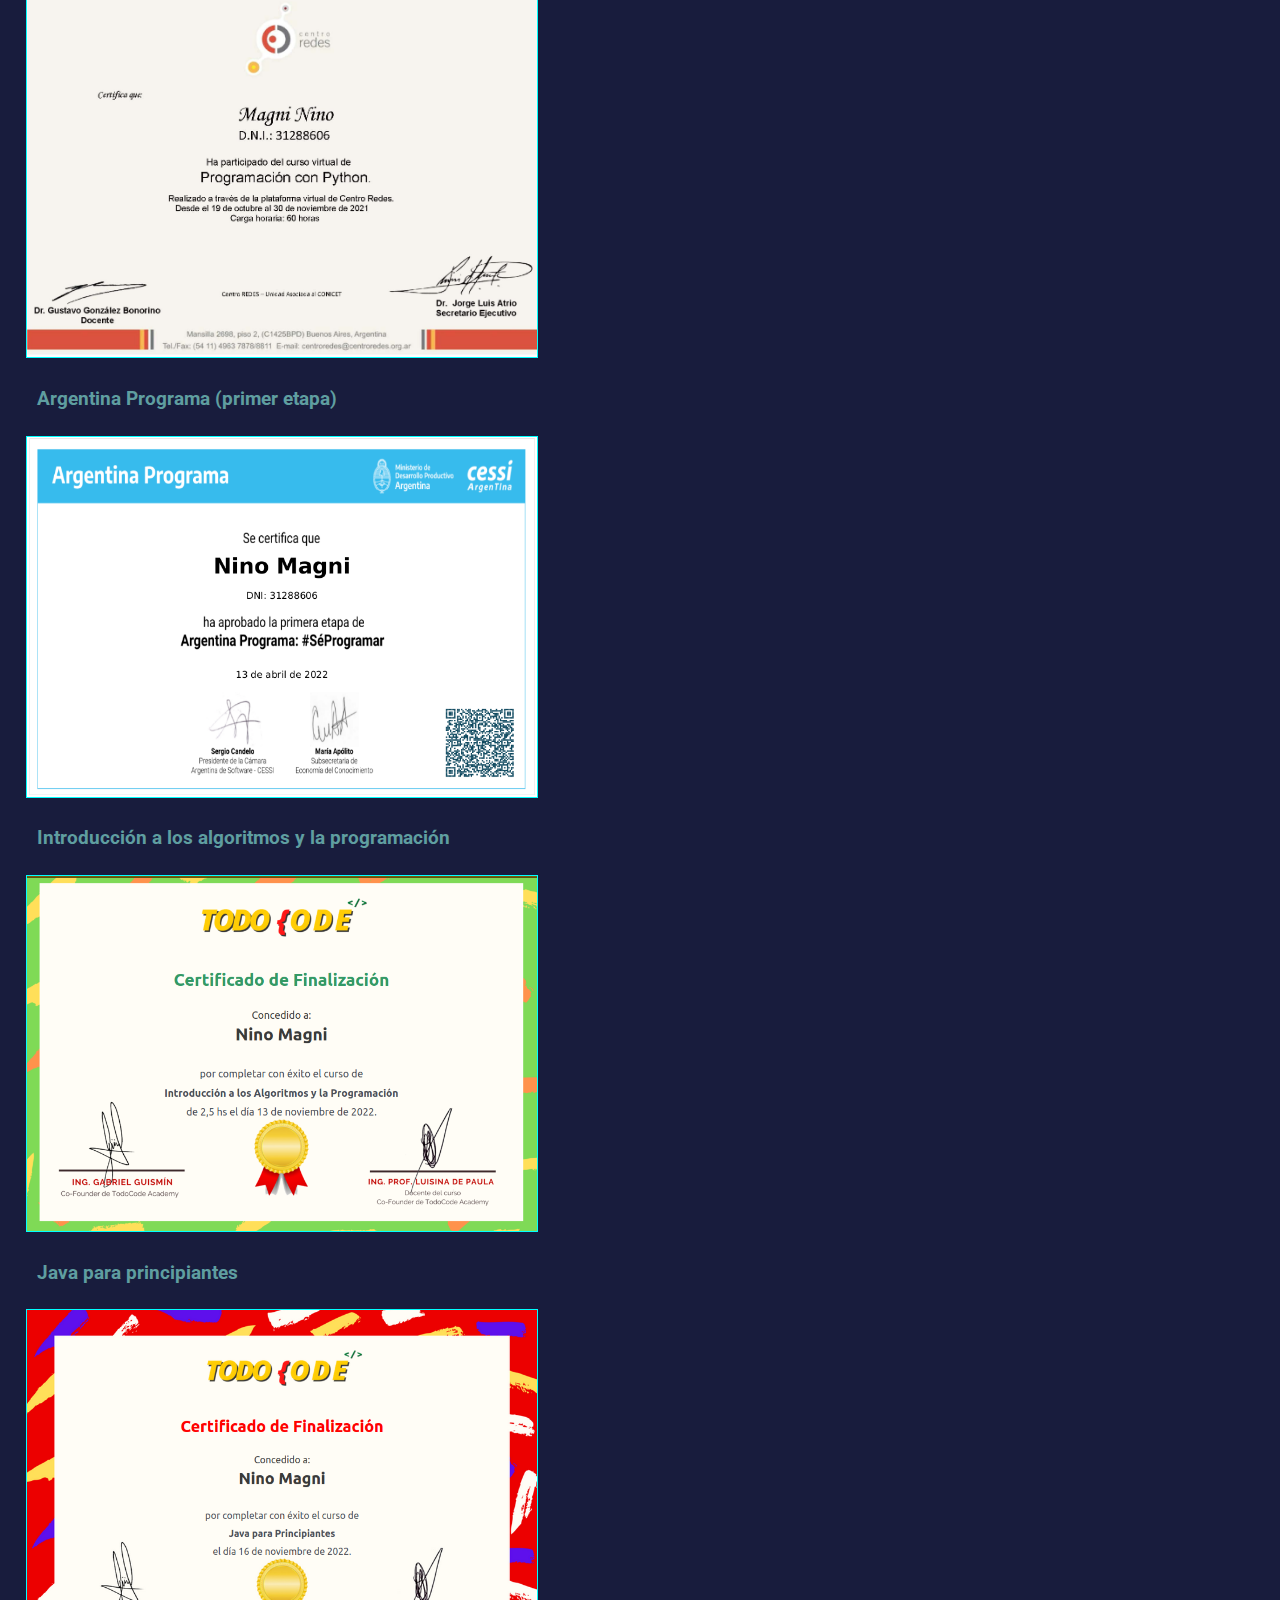
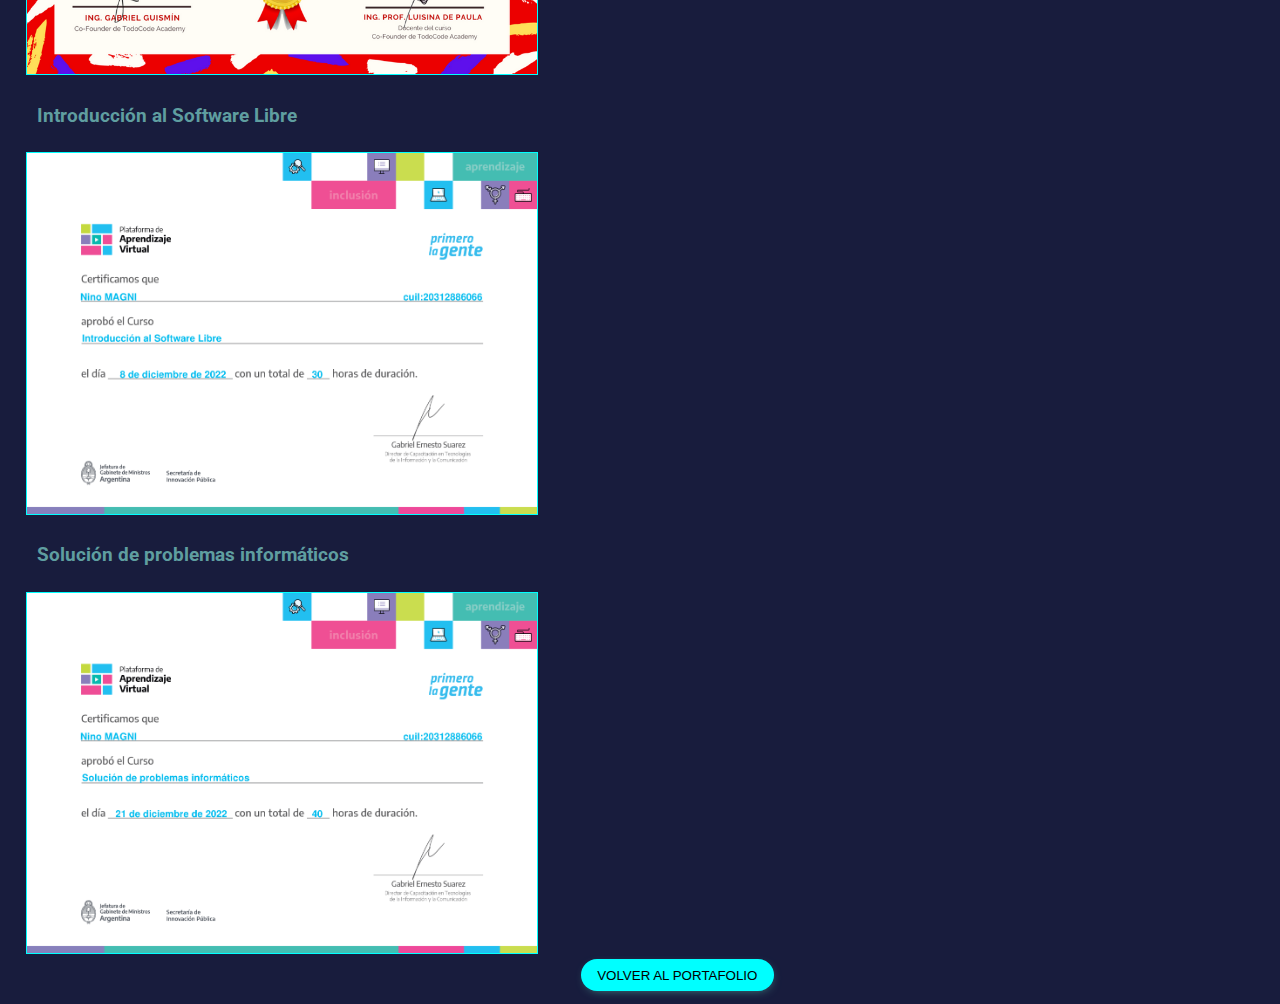
==== commit 82958a37: "whatsapp tamaño celular" ====
--- a/certificaciones.html
+++ b/certificaciones.html
@@ -34,7 +34,15 @@
     <img src="./certificaciones/introduccion.png" alt="">
         <h3>Java para principiantes</h3>
     <img src="./certificaciones/java.png" alt="">
+    <h3>Introducción al Software Libre</h3>
+    <img src="./certificaciones/Introducción al Software Libre.png" alt="">
+    <h3>Solución de problemas informáticos</h3>
+    <img src="./certificaciones/Solución de problemas informáticos.png" alt="">
+
+    
+    
     <a href="./index.html"><button class="btn_enviar">Volver al portafolio</button></a>
+    
 </div>
 </div>
 </body>
--- a/css/style.css
+++ b/css/style.css
@@ -239,9 +239,10 @@
 form textarea {
     height: 9.375em;
     background: none;
-    color: aliceblue;
+    color: rgb(38, 197, 20);
     padding: 1.5em;
     border-bottom: .0625rem solid #fff;
+    width: 50em;
 }
 .btn_enviar{
     padding: .625em 1.25em;
@@ -258,6 +259,7 @@
     background-color: aliceblue;
     box-shadow: none;
 }
+
 .footer {
     display: flex;
     flex-direction: column;
@@ -309,6 +311,19 @@
     align-items: center;
 }
 
+#whatsapp {
+    z-index: 9999;
+    position: fixed;
+    bottom: 25px;
+    right: 25px;
+
+}
+#whatsapp img{
+    width: 75px;
+}
+
+
+
 /*inicio media para celulares*/
 @media all and (max-width: 599px) {
     header, section, footer {
@@ -325,6 +340,7 @@
 }
 .contenedor-contacto img{
     display: none;
+    
 }
 .contenedor_proyecto{
     grid-gap:auto;
@@ -356,6 +372,7 @@
 }
 .wrapper{
 height:60em;
+
 }
 .about {
 display:block;
@@ -373,4 +390,11 @@
     height: 100%;
    
 }
-}
+form textarea{
+    width: 100%;
+}
+    info-content {
+        align-content:center;
+    }
+
+}
